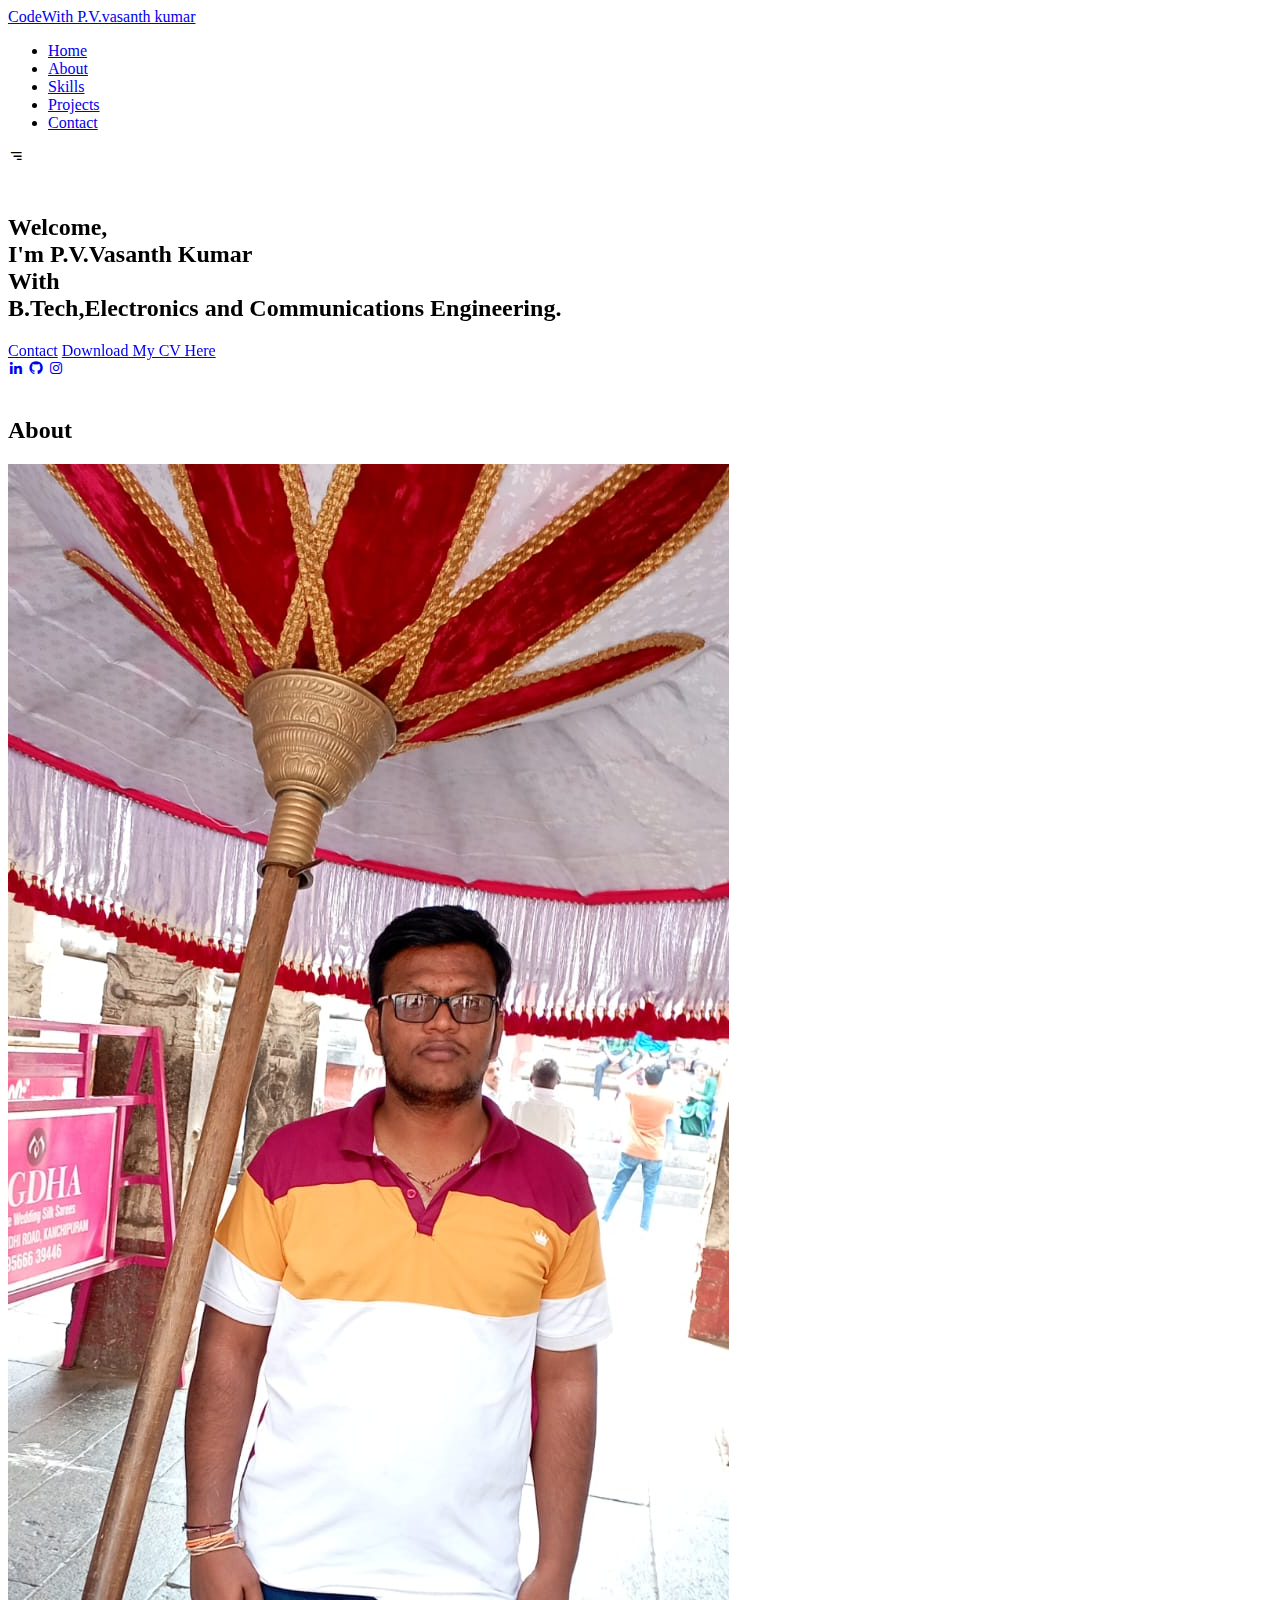
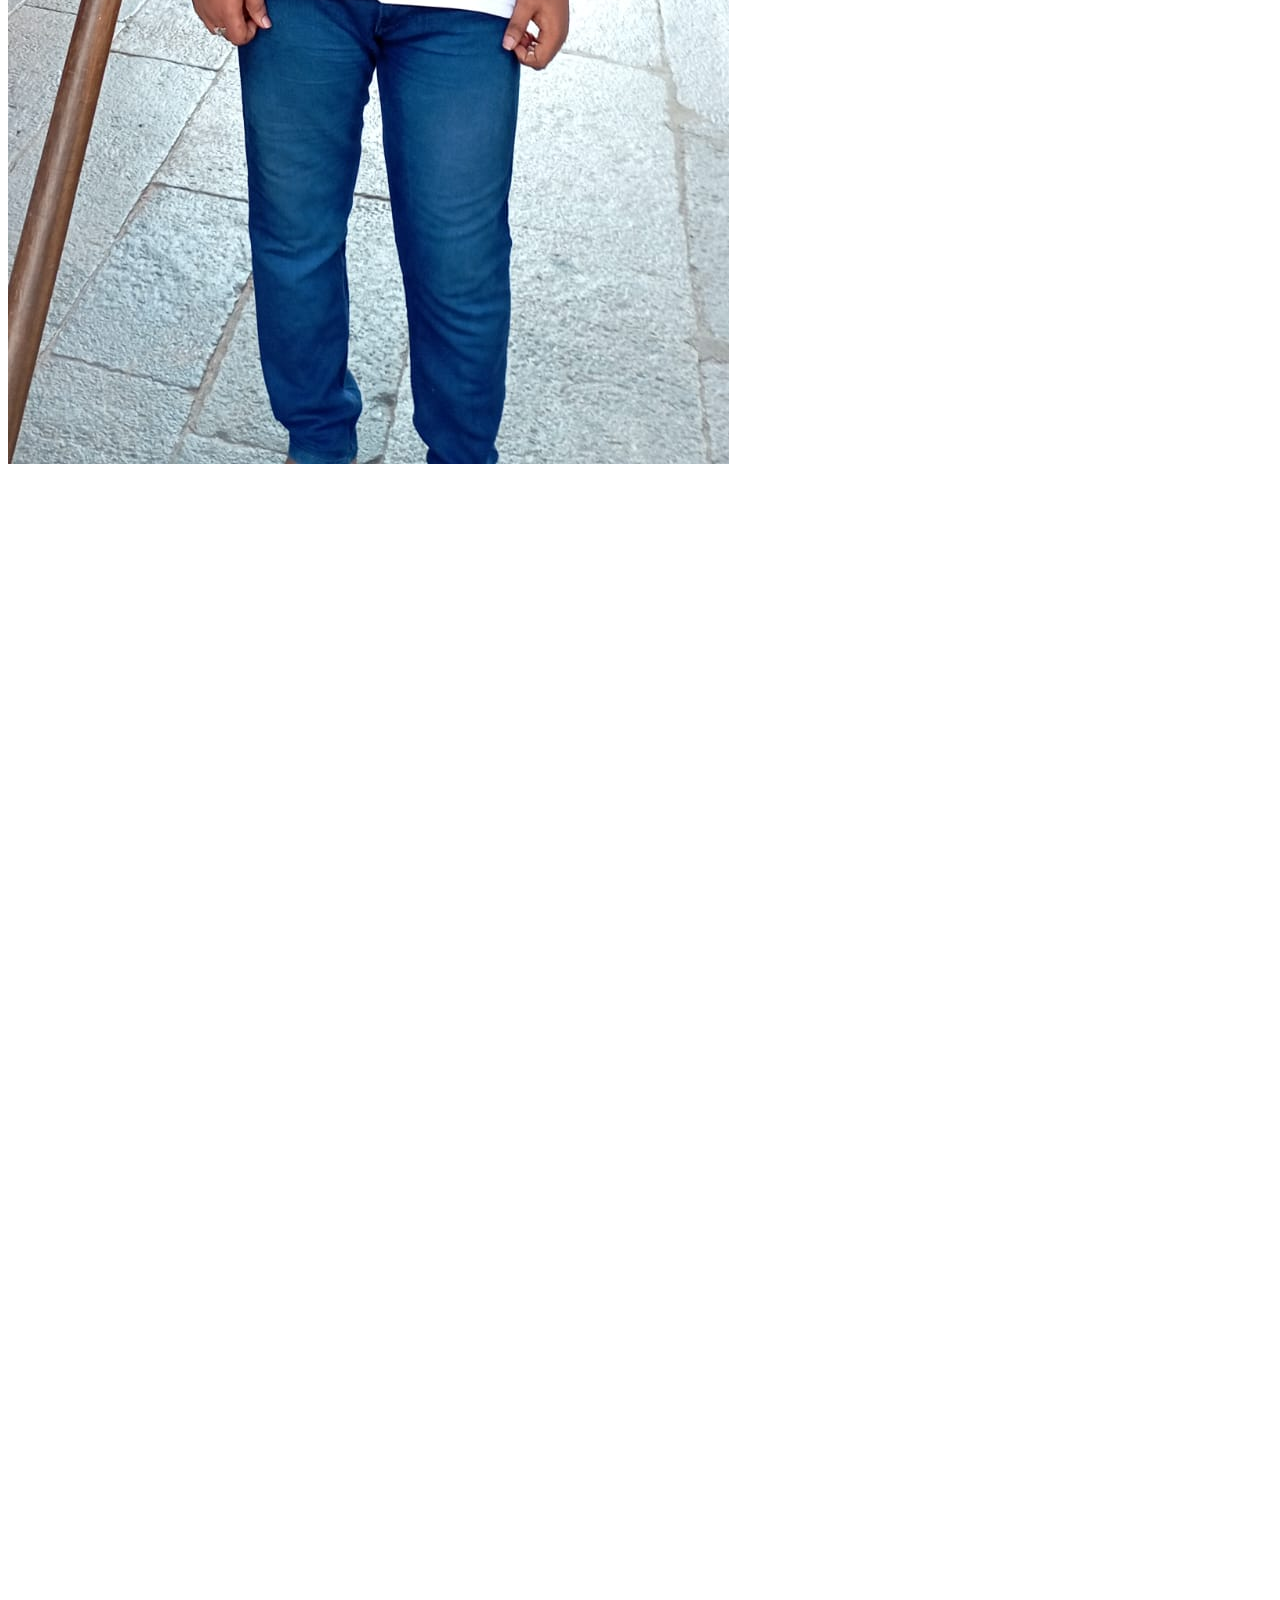
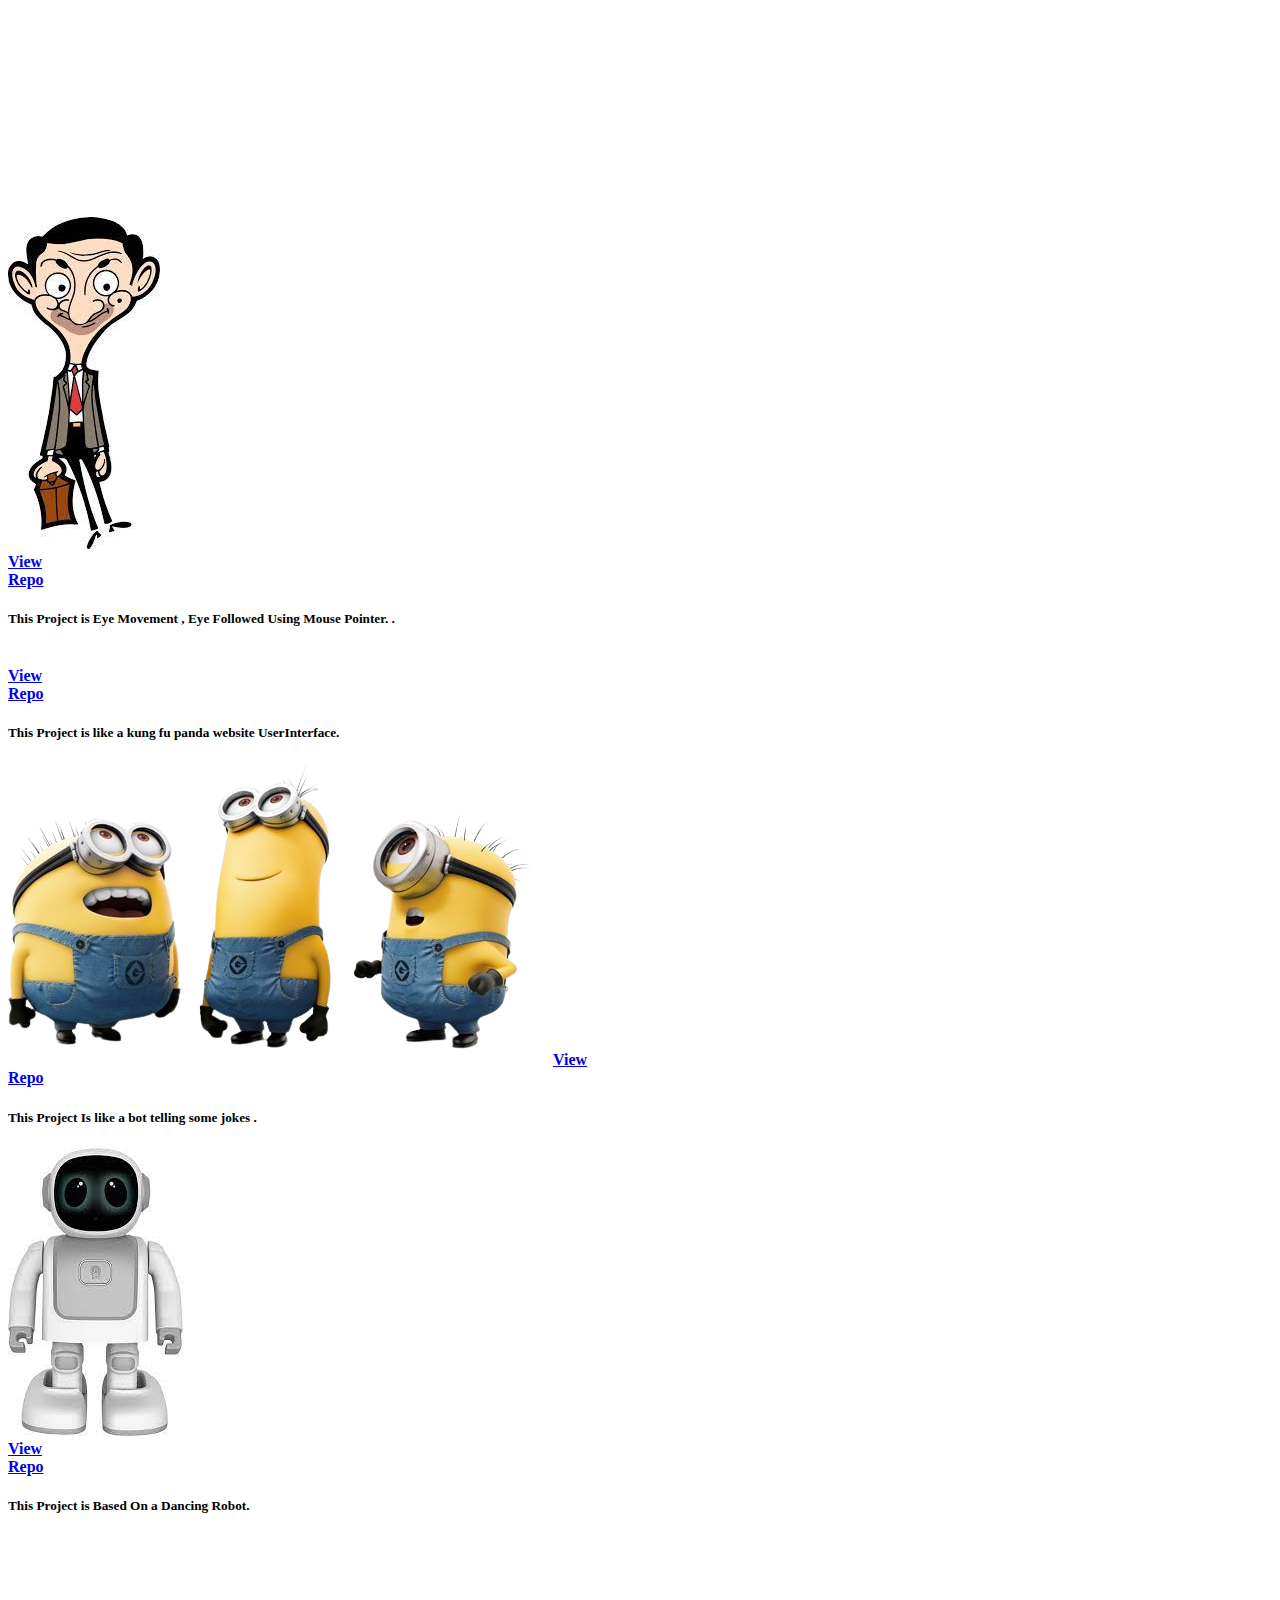
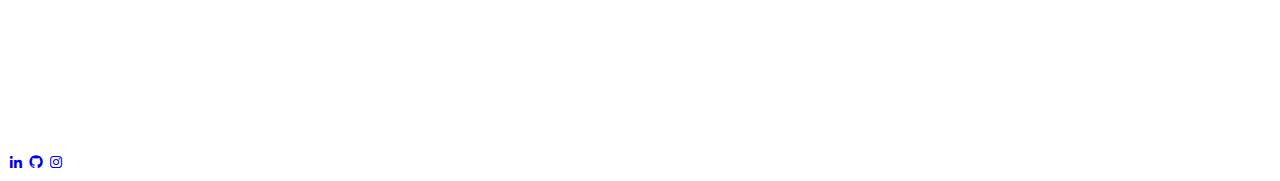
==== index.html @ c8e23fb3 "Update and rename port.html to index.html" ====
<!DOCTYPE html>
<html lang="en">

<head>
  <meta charset="UTF-8" />
  <meta http-equiv="X-UA-Compatible" content="IE=edge" />
  <meta name="viewport" content="width=device-width, initial-scale=1.0" />
  <title>Responsive Portfolio</title>
  <link rel="stylesheet" href="port.css" />
  <link rel="stylesheet" href="https://unpkg.com/boxicons@latest/css/boxicons.min.css" />
  <link href="https://unpkg.com/aos@2.3.1/dist/aos.css" rel="stylesheet" />
  <link href="https://fonts.googleapis.com/icon?family=Material+Icons" rel="stylesheet">
  <link rel="stylesheet" href="ref.css" />
  <!-- CSS only -->
  <link href="https://cdn.jsdelivr.net/npm/bootstrap@5.1.3/dist/css/bootstrap.min.css" rel="stylesheet"
    integrity="sha384-1BmE4kWBq78iYhFldvKuhfTAU6auU8tT94WrHftjDbrCEXSU1oBoqyl2QvZ6jIW3" crossorigin="anonymous">

<script type='text/javascript'>
		(function(I, L, T, i, c, k, s) {if(I.iticks) return;I.iticks = {host:c, settings:s, clientId:k, cdn:L, queue:[]};var h = T.head || T.documentElement;var e = T.createElement(i);var l = I.location;e.async = true;e.src = (L||c)+'/client/inject-v2.min.js';h.insertBefore(e, h.firstChild);I.iticks.call = function(a, b) {I.iticks.queue.push([a, b]);};})(window, 'https://cdn-v1.intelliticks.com/prod/common', document, 'script', 'https://app.intelliticks.com', 'GhiG4CCArGk7pK7Ld_c', {});
</script>
</head>

<body>
  <!-- Header Section -->
  <header class="header">
    <nav class="nav bd_grid">
      <div>
        <a href="./assets/video/Welcome-Video.mp4" target="_blank" class="nav_logo">CodeWith P.V.vasanth kumar</a>
      </div>

      <div class="nav_menu" id="nav_menu">
        <ul class="nav_list">
          <li class="nav_items">
            <a href="#home" class="nav_link active">Home</a>
          </li>
          <li class="nav_items">
            <a href="#about" class="nav_link active">About</a>
          </li>
          <li class="nav_items">
            <a href="#skills" class="nav_link active">Skills</a>
          </li>
          <li class="nav_items">
            <a href="#work" class="nav_link active">Projects</a>
          </li>
          <li class="nav_items">
            <a href="#contact" class="nav_link active">Contact</a>
          </li>
        </ul>
      </div>

      <div class="nav_toggle" id="nav_toggle">
        <i class="bx bx-menu-alt-right"></i>
      </div>
    </nav>
  </header>

  <main class="main">
    <!-- HOME SECTION -->
    <section class="home bd_grid" id="home">
      <div class="home_data" data-aos="fade-down">

        <h2 class="home_title">
          <br>
          Welcome, <br />I'm <span class="home_title-color">P.V.Vasanth Kumar</span><br />With
          <br>B.Tech,Electronics and Communications Engineering.
        </h2>
        <a href="#contact" class="button"> Contact</a>
        <a href="https://drive.google.com/file/d/12gMofl0NsegopAMdomnSbUW59yMK4Osv/view?usp=drivesdk" target="_blank" class="button">
          Download My CV Here</a>
      </div>

      <div class="home_social">
        <a href="https://www.linkedin.com/in/pichuka-venkata-vasantha-kumar-72b85027a/" target="_blank" class="home_social-icon"
          data-aos="fade-down" data-aos-delay="200"><i class="bx bxl-linkedin"></i></a>   
        <a href="https://github.com/PICHUKAVENKATAVASANTHSAI" target="_blank" class="home_social-icon" data-aos="fade-down"
          data-aos-delay="250"><i class="bx bxl-github"></i></a>
        <a href="https://z-p4.www.instagram.com/pichukavenkatavasanthakumar/?hl=en-gb" target="_blank" class="home_social-icon" data-aos="fade-down"
          data-aos-delay="300"><i class="bx bxl-instagram"></i></a>
        
      </div>
      <div class="home_img" data-aos="fade-down" data-aos-delay="500">
        <img src="" alt="" style="border-radius: 150px;">
      </div>
    </section>


    <!-- ABOUT SECTION -->
    <section class="about section" id="about">
      <h2 class="section-title" data-aos="fade-down">About</h2>

      <div class="about_container bd_grid">
        <div class="about_img" data-aos="fade-down" data-aos-delay="50">
          <img src="sai1.jpg" alt="">
        </div>

        <div>
          <h2 class="about_subtitle" data-aos="fade-down" data-aos-delay="350">
            I'm P.V.Vasanth Kumar
          </h2>
          <p class="about_text" data-aos="fade-down" data-aos-delay="450">
            Looking for opportunities to incorporate my skills and training to help the company grow. I am looking
            forward to roles that will help me realise my potential by exploring the various aspects of this field.
            <br>
            <br>
            Job Oppurtunity I'm Looking For Web Designing and Networking.
          </p>
          <p class="about_text" data-aos="fade-down" data-aos-delay="450">
            <b> Contact Number:- </b>+91 8332018808
          </p>
          <p class="about_text" data-aos="fade-down" data-aos-delay="450">
            <b> E-Mail-Id:- </b>vasanthsaip2002@gmail.com
          </p>
          <a href="https://www.google.co.in/maps/@14.5132809,79.9435599,21z?entry=ttu"
            target="_blank" class="button" data-aos="fade-down" data-aos-delay="450"> Address</a>

        </div>
      </div>
    </section>

    <!-- SKILLS SECTION -->
    <section class="skills section" id="skills">
      <h2 class="section-title" data-aos="fade-down">Skills</h2>

      <div class="skills_container bd_grid">
        <div>
          <h2 class="skills_subtitle" data-aos="fade-down" data-aos-delay="250">
            Professional Skills
          </h2>
          <p class="skills_text" data-aos="fade-down" data-aos-delay="350">
            Without sharpen your weapon, standing on the battlefield would not increase your chance of winning.
          </p>
          <!-- SKILLS HTML -->
          <div class="skills_data" data-aos="fade-right" data-aos-delay="250">
            <div class="skills_name">
              <i class="bx bxl-html5 skill_icon"></i>
              <span class="skill_name">Html</span>
            </div>

            <div><span class="skill_percentage">70%</span></div>

            <div class="skill_bar skill_html"></div>
          </div>

          <!-- SKILLS javaScript -->
          <div class="skills_data" data-aos="fade-right" data-aos-delay="250">
            <div class="skills_name">
              <i class="bx bxl-css3 skill_icon"></i>
              <span class="skill_name">JavaScript</span>
            </div>

            <div><span class="skill_percentage">60%</span></div>

            <div class="skill_bar skill_js"></div>
          </div>

          <!-- SKILLS CSS -->
          <div class="skills_data" data-aos="fade-right" data-aos-delay="250">
            <div class="skills_name">
              <i class="bx bxs-css skill_icon"></i>
              <span class="skill_name">CSS</span>
            </div>

            <div><span class="skill_percentage">75%</span></div>

            <div class="skill_bar skill_excel"></div>
          </div>
      
        <!-- SKILLS C programming -->
        <div class="skills_data" data-aos="fade-right" data-aos-delay="250">
          <div class="skills_name">
            <i class="bx bxl-C programming skill_icon"></i>
            <span class="skill_name">C programming</span>
          </div>

          <div><span class="skill_percentage">70%</span></div>

          <div class="skill_bar skill_pyth"></div>
        </div> 

        <!-- SKILLS Networking -->
        <div class="skills_data" data-aos="fade-right" data-aos-delay="250">
          <div class="skills_name">
            <i class="bx bxl-networking skill_icon"></i>
            <span class="skill_name">Networking</span>
          </div>

          <div><span class="skill_percentage">75%</span></div>

          <div class="skill_bar skill_react"></div>
        </div> 
        <!-- SKILLS SQL -->
        <div class="skills_data" data-aos="fade-right" data-aos-delay="250">
          <div class="skills_name">
            <i class="bx bxl-SQl skill_icon"></i>
            <span class="skill_name">SQL</span>
          </div>

          <div><span class="skill_percentage">70%</span></div>

          <div class="skill_bar skill_pyth"></div>
        </div>

      </div>
    </section>

    <!-- WORK SECTION -->
    <section class="work section" id="work">
      <h2 class="section-title" data-aos="fade-down">Projects</h2>

      <div class="work_container bd_grid" data-aos="fade-down" data-aos-delay="250">
        <div class="work_img">
          <img src="box.jpg" alt="" />
          <br>
          <a href="https://pichukavenkatavasanthsai.github.io/calculator/calculator.html" target="_blank" class="work_link"><b>View</b></a>
          <br>
          <a href="https://pichukavenkatavasanthsai.github.io/calculator/calculator.html" target="_blank" class="work_link"><b>Repo</b></a>
          <h5>This Project Is just a Simple Basic calculator.</h5>
        </div>
          <a href="h5>
        </div>

        <div class="work_img">
          <img src="car.jpg" alt=""  height="250px"/>
          <br>
          <a href="https://pichukavenkatavasanthsai.github.io/game2/game.html" target="_blank" class="work_link"><b>View</b></a>
          <br>
          <a href="https://pichukavenkatavasanthsai.github.io/game2/game.html" target="_blank" class="work_link"><b>Repo</b></a>
          <h5>This Project is to Guess-The-Number which was picked randomly.</h5>
        </div>

        <div class="work_img">
          <img src="bean.jpg" alt="" />
          <br>
          <a href="https://pichukavenkatavasanthsai.github.io/bean/bean.html" target="_blank" class="work_link"><b>View</b></a>
          <br>
          <a href="https://pichukavenkatavasanthsai.github.io/bean/bean.html" target="_blank" class="work_link"><b>Repo</b></a>

          <h5>This Project is Eye Movement , Eye Followed Using Mouse Pointer.
            .</h5>
        </div>

        <div class="work_img">
          <img src="panda.jpg" alt="" />
          <br>
          <a href="https://pichukavenkatavasanthsai.github.io/panda1/panda.html" target="_blank" class="work_link"><b>View</b></a>
          <br>
          <a href="https://pichukavenkatavasanthsai.github.io/panda1/panda.html" target="_blank" class="work_link"><b>Repo</b></a>
          
          <h5>This Project is like a kung fu panda website UserInterface.</h5>
        </div>

        <div class="work_img">
          <img src="joke.png" alt="" />
          <!-- <br>-->
          <a href="https://pichukavenkatavasanthsai.github.io/joke/joke.html" target="_blank" class="work_link"><b>View</b></a>
          <br> 
          <a href="https://pichukavenkatavasanthsai.github.io/joke/joke.html" target="_blank" class="work_link"><b>Repo</b></a>
          <h5>This Project Is like a bot telling some jokes .</h5>
        </div>

        <div class="work_img">
          <img src="robo.jpg" alt="" />
          <br>
          <a href="https://github.com/PICHUKAVENKATAVASANTHSAI/robo2" target="_blank" class="work_link"><b>View</b></a>
          <br>
          <a href="https://github.com/PICHUKAVENKATAVASANTHSAI/robo2" target="_blank" class="work_link"><b>Repo</b></a>
          <h5>This Project is Based On a Dancing Robot.</h5>
        </div>
        

      </div>
    </section>

    <!-- CONTACT SECTION -->

    <section class="contact section" id="contact">

      <h2 class="section-title" data-aos="fade-down">Contact</h2>

      <div class="contact_container bd_grid">

        <form action="https://www.linkedin.com/in/pichuka-venkata-vasantha-kumar-72b85027a/" method="POST" class="contact_form">

          <input type="text" name="text" placeholder="Name" class="control_input" data-aos="fade-right"
            data-aos-delay="250" />

          <input type="mail" name="Email" placeholder="Email" class="control_input" data-aos="fade-right"
            data-aos-delay="300" />

          <textarea name="text" id="" cols="0" rows="5" class="control_input" data-aos="fade-right"
            data-aos-delay="400"></textarea>

          <button class="control_button button" data-aos="fade-right" data-aos-delay="450">Send
          </button>

        </form>

      </div>

    </section>

    <!-- Footer Section -->
    <footer class="footer">
      <p class="footer_title" data-aos="fade-down">P.V.Vasanth Kumar</p>
      <p class="footer_title" data-aos="fade-down">B.Tech Electronic and Cmmunication Engineering</p>

      <div class="footer_socials">
        <a href="https://www.linkedin.com/in/pichuka-venkata-vasantha-kumar-72b85027a/" target="_blank" class="footer_icon"><i
            class="bx bxl-linkedin"></i></a>
        <a href="https://github.com/PICHUKAVENKATAVASANTHSAI" target="_blank" class="footer_icon"><i
            class="bx bxl-github"></i></a>
        <a href="https://z-p4.www.instagram.com/pichukavenkatavasanthakumar/?hl=en-gb" target="_blank" class="footer_icon"><i
            class="bx bxl-instagram"></i></a>
      </div>

      <!-- <p>
        &#169; 2021 copyright all right reserved
      </p> -->
    </footer>
  </main>

  <script src="https://unpkg.com/aos@2.3.1/dist/aos.js"></script>

  <script src="port.js"></script>

  <script>
    AOS.init({
      duration: 1200,
      once: false,
    });
  </script>
                            

 

                    
                    </body>

</html>
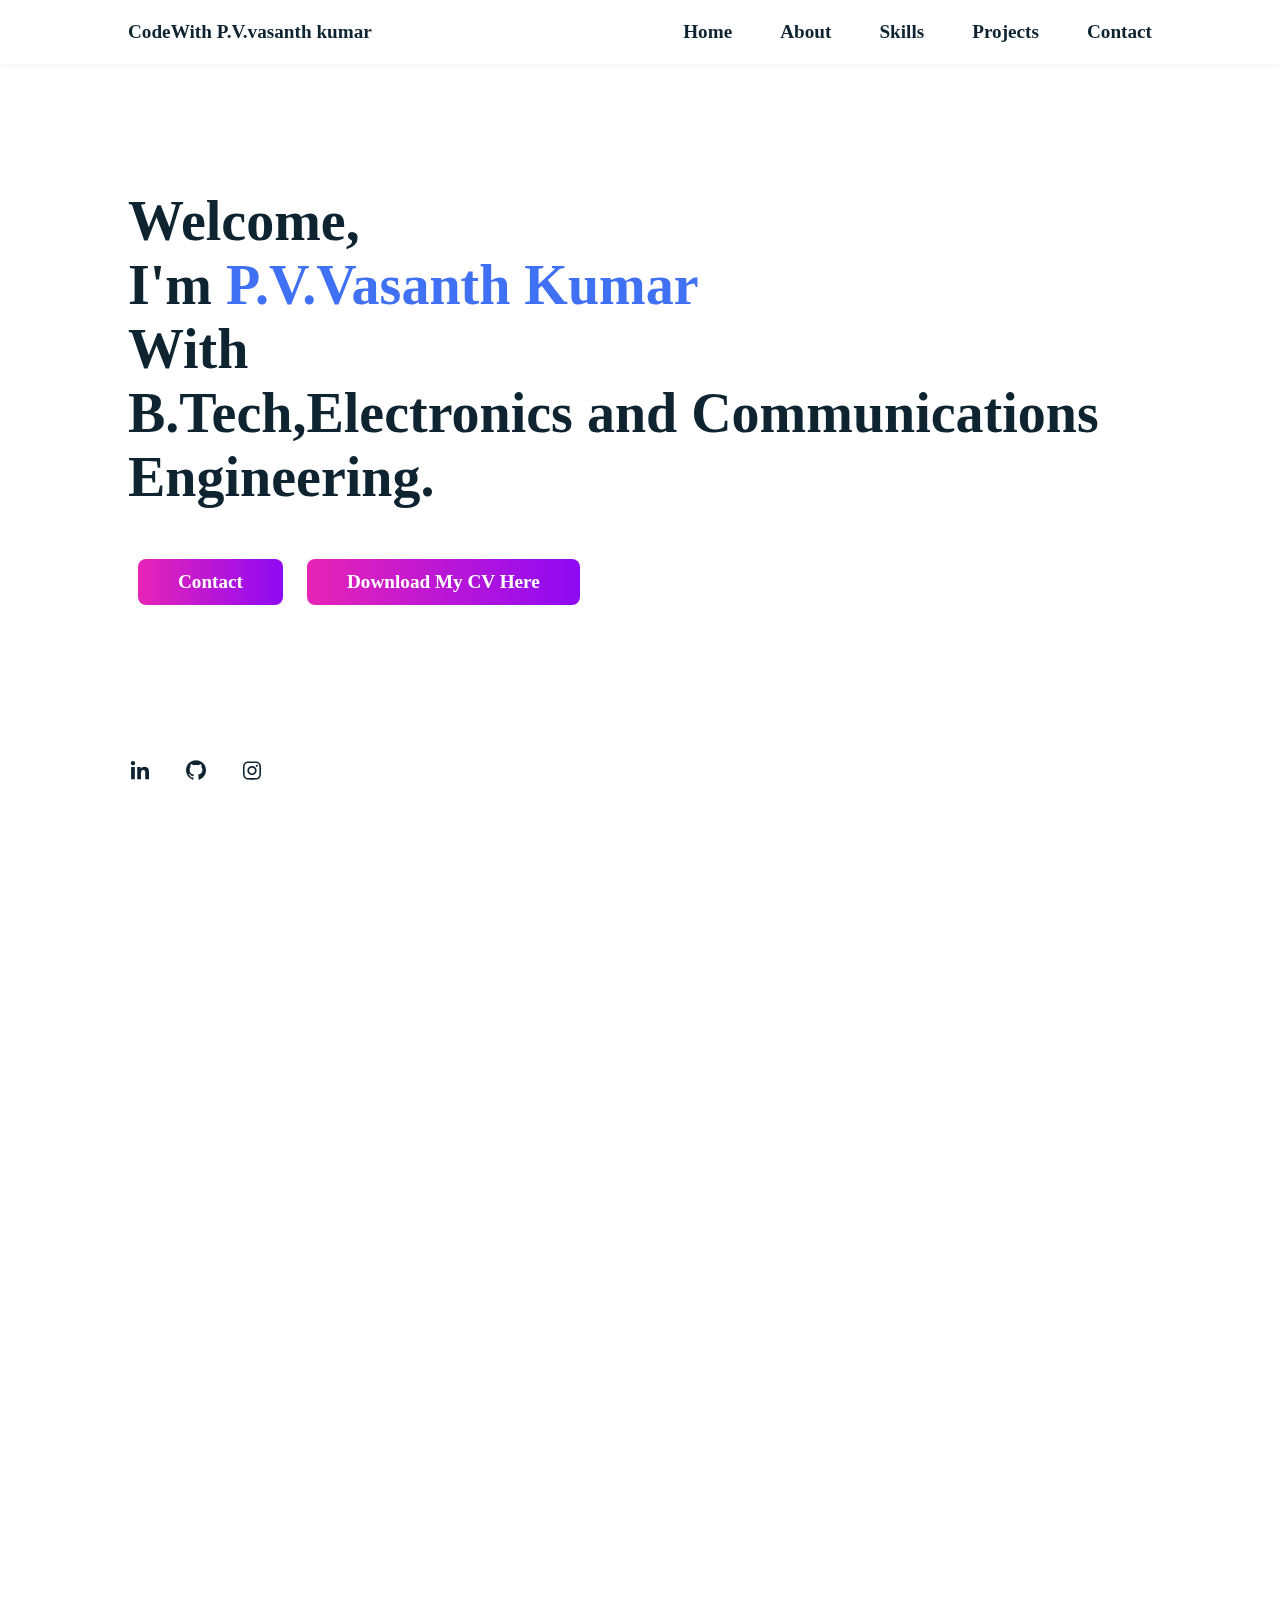
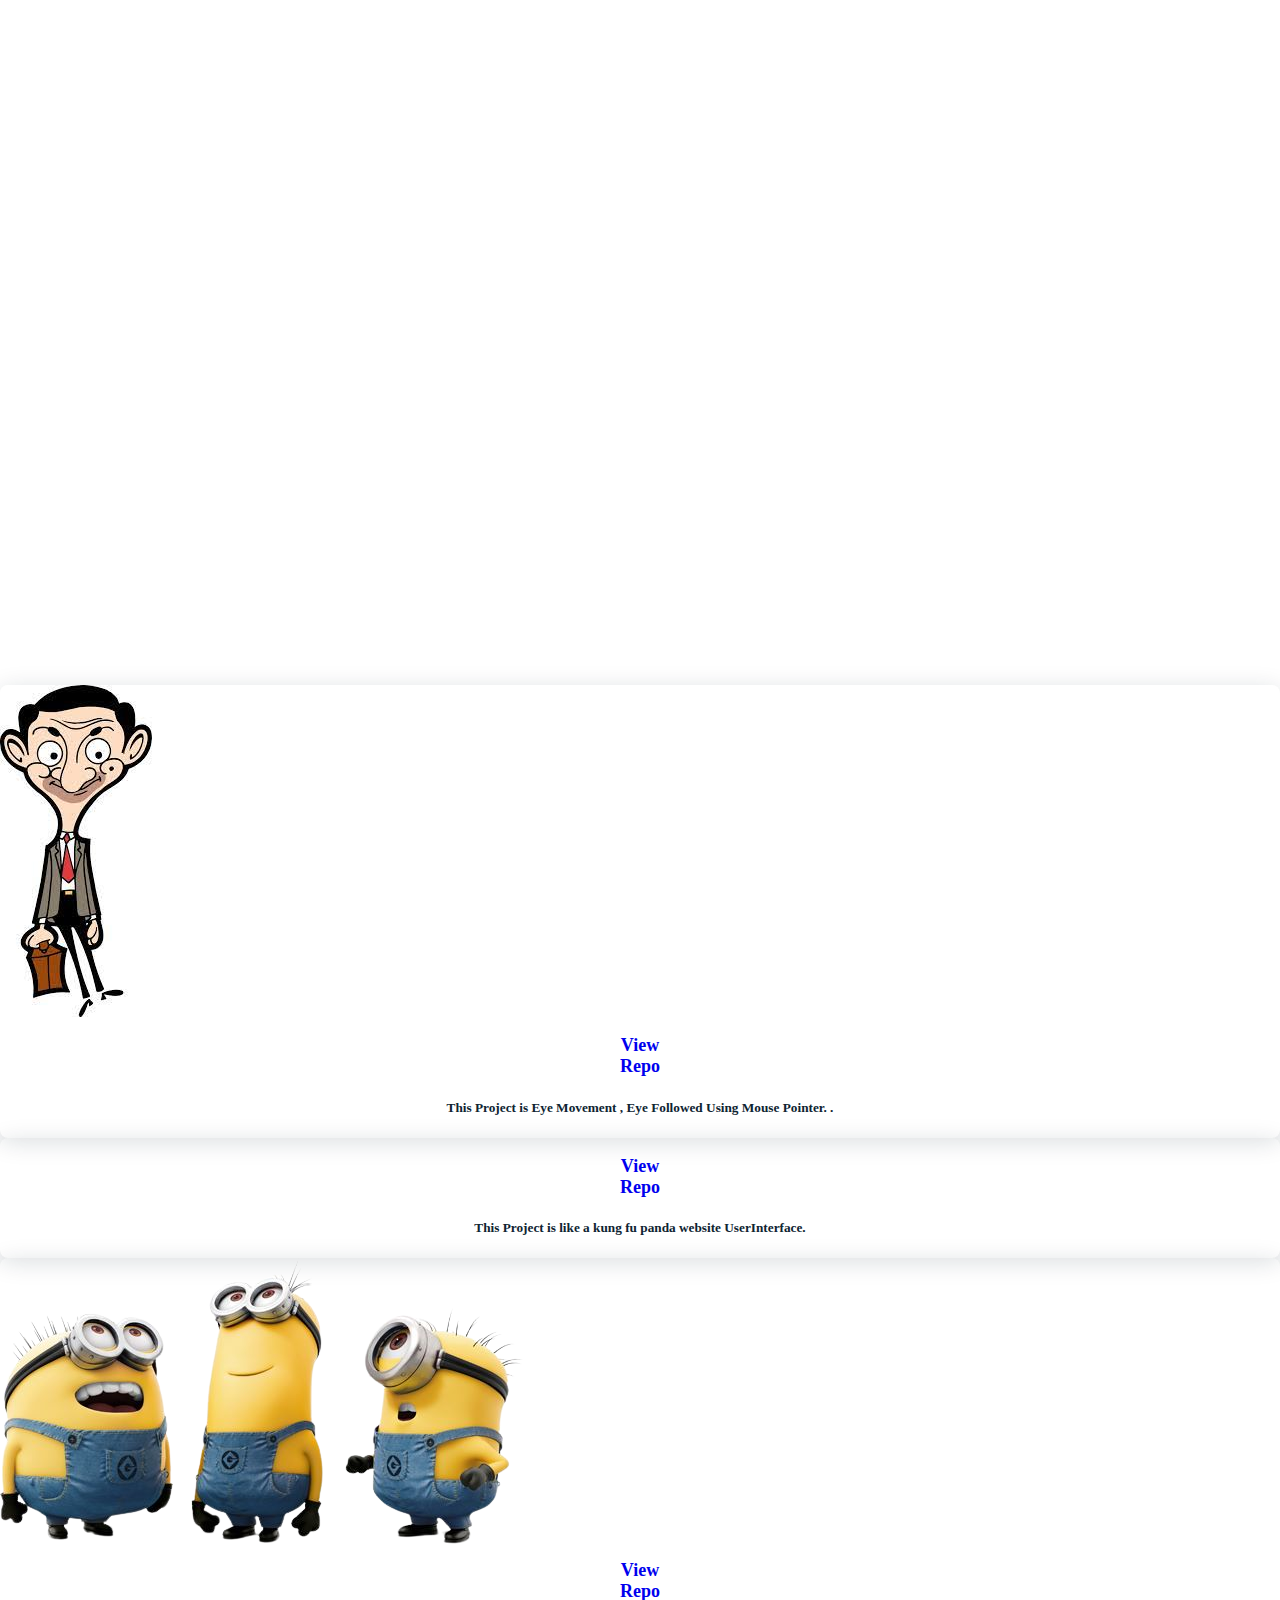
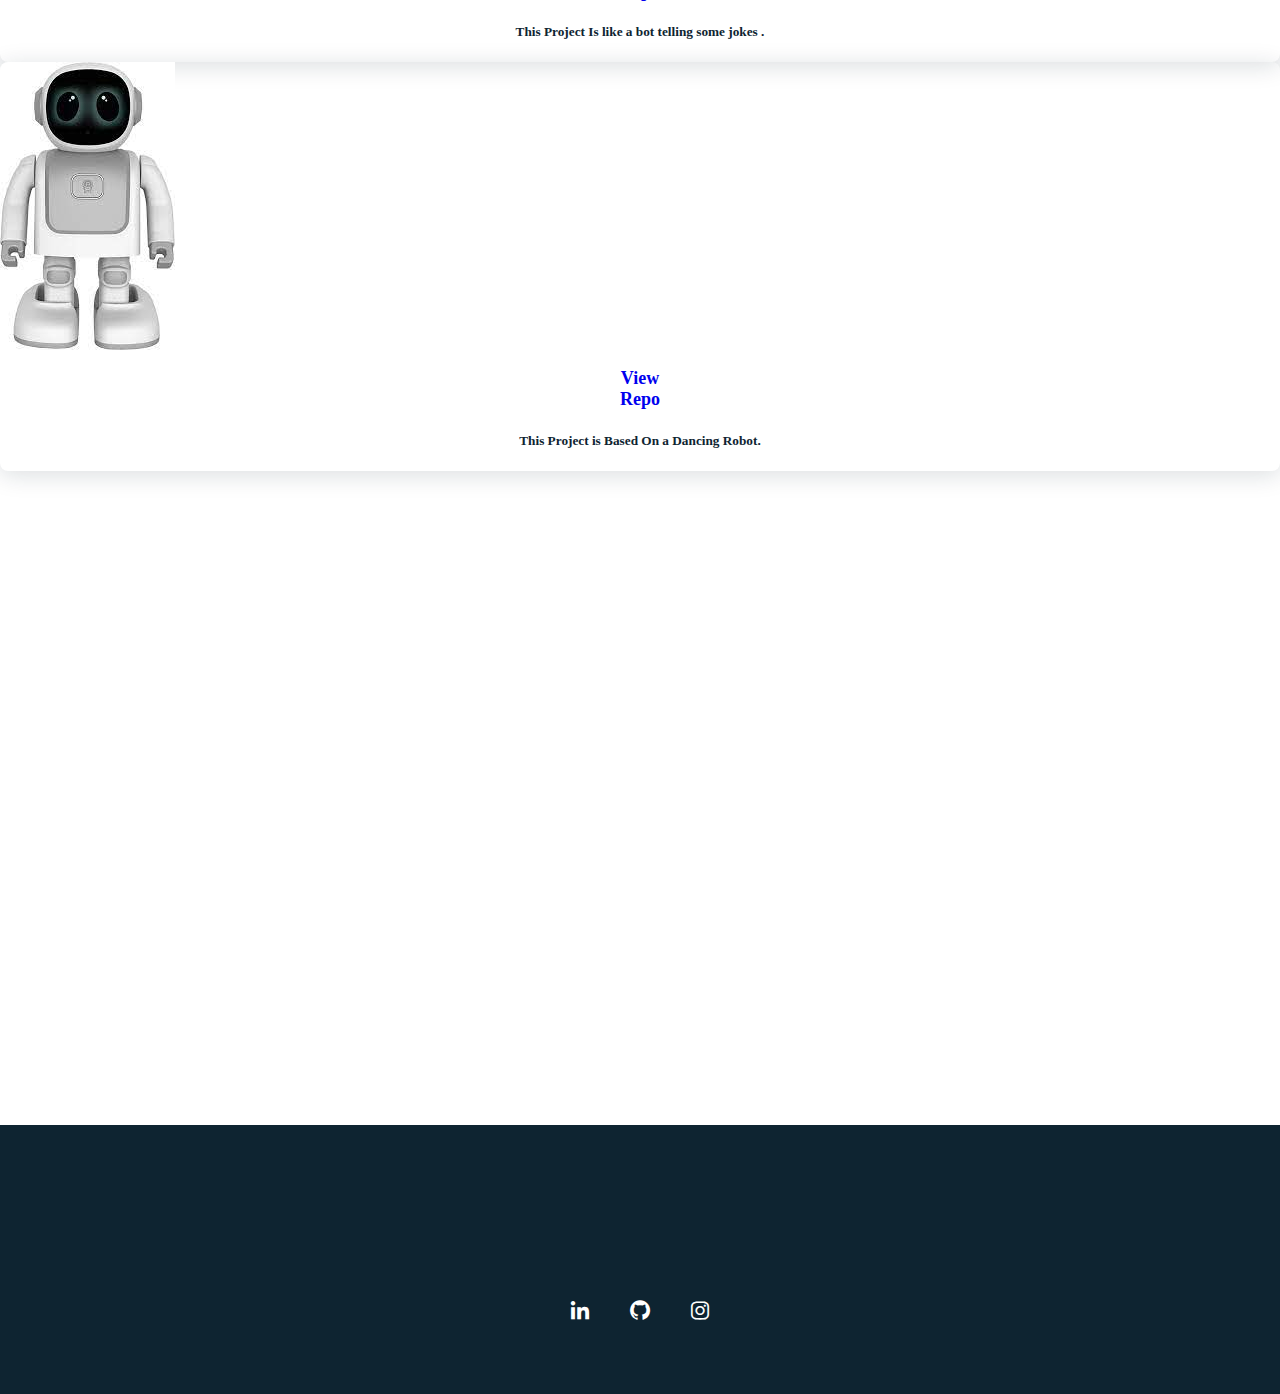
==== commit 0242ecc9: "Update index.html" ====
--- a/index.html
+++ b/index.html
@@ -6,11 +6,11 @@
   <meta http-equiv="X-UA-Compatible" content="IE=edge" />
   <meta name="viewport" content="width=device-width, initial-scale=1.0" />
   <title>Responsive Portfolio</title>
-  <link rel="stylesheet" href="port.css" />
+  <link rel="stylesheet" href="style.css">
   <link rel="stylesheet" href="https://unpkg.com/boxicons@latest/css/boxicons.min.css" />
   <link href="https://unpkg.com/aos@2.3.1/dist/aos.css" rel="stylesheet" />
   <link href="https://fonts.googleapis.com/icon?family=Material+Icons" rel="stylesheet">
-  <link rel="stylesheet" href="ref.css" />
+
   <!-- CSS only -->
   <link href="https://cdn.jsdelivr.net/npm/bootstrap@5.1.3/dist/css/bootstrap.min.css" rel="stylesheet"
     integrity="sha384-1BmE4kWBq78iYhFldvKuhfTAU6auU8tT94WrHftjDbrCEXSU1oBoqyl2QvZ6jIW3" crossorigin="anonymous">
--- a/style.css
+++ b/style.css
@@ -0,0 +1,585 @@
+/* Google Font - Poppins CSS File Code*/
+@import url("https://fonts.googleapis.com/css2?family=Poppins:ital,wght@0,100;0,200;0,300;0,400;0,500;0,600;0,700;0,800;0,900;1,100;1,200;1,300;1,400;1,500;1,600;1,700;1,800;1,900&display=swap");
+
+/* Variables CSS File Code*/
+:root {
+  --header-height: 3rem;
+  --font-semi: 600;
+}
+
+/* Colors CSS File Code*/
+
+:root {
+  --first-color: #4070f4;
+  --second-color: #0e2431;
+  --gardient-color: linear-gradient(to right, #e724b6, #8e0af3);
+
+}
+
+/* FONT STYLE CSS File Code*/
+:root {
+  --body-font: "Poppins", sans-serif;
+  --big-font-size: 2rem;
+  --h2-font-size: 1.5rem;
+  --nomral-font-size: 0.938rem;
+}
+
+/* Media Screen Min-Width : 768px */
+@media screen and (min-width: 768px) {
+  :root {
+    --big-font-size: 3.5rem;
+    --h2-font-size: 2rem;
+    --nomral-font-size: 1rem;
+  }
+}
+
+/* Margins CSS File Code*/
+:root {
+  --mb-1: 0.5rem;
+  --mb-2: 1rem;
+  --mb-3: 1.5rem;
+  --mb-4: 2rem;
+  --mb-5: 2.5rem;
+  --mb-6: 3rem;
+}
+
+/* Z-index CSS File Code*/
+:root {
+  --z-back: -10;
+  --z-normal: 1;
+  --z-tooltip: 10;
+  --z-fixed: 100;
+}
+
+/* Base CSS File Code*/
+*,
+::before,
+::before {
+  box-sizing: border-box;
+}
+
+html {
+  scroll-behavior: smooth;
+}
+
+body {
+  
+  margin: var(--header-height) 0 0 0;
+  font-family: var(--body-font);
+  font-size: var(--nomral-font-size);
+  color: var(--second-color);
+}
+
+h1,
+h2,
+p {
+  margin: 0;
+}
+
+ul {
+  margin: 0;
+  padding: 0;
+  list-style: none;
+}
+
+a {
+  text-decoration: none;
+}
+
+img {
+  max-width: 100%;
+  height: auto;
+  display: block;
+}
+
+/* CUSTOM CSS CLASSES */
+
+/* LAYOUT CSS File Code*/
+.bd_grid {
+  max-width: 1024px;
+  display: grid;
+  grid-template-columns: 100%;
+  grid-column-gap: 2rem;
+  width: calc(100% - 2rem);
+  margin-left: var(--mb-2);
+  margin-right: var(--mb-2);
+}
+
+.header {
+  width: 100%;
+  position: fixed;
+  top: 0;
+  left: 0;
+  z-index: var(--z-fixed);
+  background: #fff;
+  box-shadow: 0 1px 4px rgba(146, 161, 176, 0.15);
+}
+
+/* Navbar */
+.nav {
+  height: var(--header-height);
+  display: flex;
+  justify-content: space-between;
+  align-items: center;
+  font-weight: var(--font-semi);
+}
+
+@media screen and (max-width: 768px) {
+  .nav_menu {
+    position: fixed;
+    top: var(--header-height);
+    right: -100%;
+    width: 80%;
+    height: 100%;
+    padding: 2rem;
+    background-color: var(--second-color);
+    transition: 0.5s;
+  }
+}
+
+.nav_items {
+  margin-bottom: var(--mb-4);
+}
+
+.nav_link {
+  position: relative;
+  color: #fff;
+  font-family: 'Times New Roman', Times, serif;
+  font-size: larger;
+}
+
+.nav_link:hover {
+  position: relative;
+}
+
+.nav_link:hover::after {
+  position: absolute;
+  content: "";
+  width: 100%;
+  height: 0.18rem;
+  left: 0;
+  top: 2rem;
+  background-color: var(--first-color);
+}
+
+.nav_logo {
+  color: var(--second-color);
+  font-family: 'Times New Roman', Times, serif;
+  font-size: larger;
+}
+
+.nav_toggle {
+  color: var(--second-color);
+  font-size: 1.5rem;
+  cursor: pointer;
+}
+
+/* ACTIVE MENU */
+.active::after {
+  position: absolute;
+  content: "";
+  width: 100%;
+  height: 0.18rem;
+  left: 0;
+  top: 2rem;
+  background-color: var(--first-color);
+}
+
+.show {
+  right: 0;
+}
+
+.home {
+  height: calc(100vh - 3rem);
+  row-gap: 1rem;
+}
+
+.home_data {
+  align-self: center;
+}
+
+.home_title {
+  font-size: var(--big-font-size);
+  margin-bottom: var(--mb-5);
+  font-family: 'Times New Roman', Times, serif;
+}
+
+.home_title-color {
+  color: var(--first-color);
+}
+
+.home_social {
+  display: flex;
+  flex-direction: column;
+}
+
+.home_social-icon {
+  width: max-content;
+  margin-bottom: var(--mb-2);
+  font-size: 1.5rem;
+  color: var(--second-color);
+}
+
+.home_social-icon:hover {
+  color: var(--first-color);
+}
+
+.home_img {
+  position: absolute;
+  right: 0;
+  bottom: 0;
+  width: 50px;
+}
+
+.home_img img {
+  margin-bottom: 20px;
+  margin-left: 80px;
+  width: 80%;
+}
+
+/* BUTTONS */
+.button {
+  display: inline-block;
+  margin: 10px;
+  color: #fff;
+  padding: 0.75rem 2.5rem;
+  font-weight: var(--font-semi);
+  border-radius: 0.5rem;
+  background: var(--gardient-color);
+  text-decoration: none;
+  font-family: 'Times New Roman', Times, serif;
+  font-size: larger;
+}
+
+.button:hover {
+  box-shadow: 0 10px 36px rgba(0, 0, 0, 0.15);
+  color: #000;
+}
+
+.section {
+  padding-top: 3rem;
+  padding-bottom: 2rem;
+}
+
+.section-title {
+  position: relative;
+  font-size: var(--h2-font-size);
+  color: var(--first-color);
+  margin-top: var(--mb-2);
+  margin-bottom: var(--mb-4);
+  text-align: center;
+  font-family: 'Times New Roman', Times, serif;
+
+}
+
+.section-title::after {
+  position: absolute;
+  content: "";
+  width: 64px;
+  height: 0.18rem;
+  left: 0;
+  right: 0;
+  margin: auto;
+  top: 2rem;
+  background-color: var(--first-color);
+}
+
+/* ABOUT SECTION CSS File Code*/
+
+.about_container {
+  row-gap: 2rem;
+  text-align: center;
+}
+
+.about_subtitle {
+  margin-bottom: var(--mb-2);
+  font-family: 'Times New Roman', Times, serif;
+  
+}
+
+.about_text{
+  font-family: 'Times New Roman', Times, serif;
+  font-size: larger;
+}
+.about_img {
+  justify-content: center;
+}
+
+.about_img svg {
+  width: 300px;
+  border-radius: 0.5rem;
+}
+
+/* SKILLS */
+.skills_container {
+  row-gap: 2rem;
+  text-align: center;
+  /*padding-left: 15px;*/
+}
+
+.skills_subtitle {
+  margin-bottom: var(--mb-2);
+  font-family: 'Times New Roman', Times, serif;
+}
+
+.skills_text {
+  margin-bottom: var(--mb-4);
+  font-size: larger;
+  font-family: 'Times New Roman', Times, serif;
+}
+
+.skills_data {
+  display: flex;
+  justify-content: space-between;
+  align-items: center;
+  position: relative;
+  font-weight: var(--font-semi);
+  padding: 0.5rem 1rem;
+  margin-bottom: var(--mb-4);
+  border-radius: 0.5rem;
+  box-shadow: 0 4px 25px rgba(14, 36, 49, 0.15);
+}
+
+.skill_icon {
+  font-size: 2rem;
+  margin-right: var(--mb-2);
+  color: var(--first-color);
+}
+
+.skills_name {
+  display: flex;
+  align-items: center;
+  font-family: 'Times New Roman', Times, serif;
+  font-size: larger;
+}
+
+.skill_bar {
+  position: absolute;
+  left: 0;
+  bottom: 0;
+  background-color: var(--first-color);
+  height: 0.25rem;
+  border-radius: 0.5rem;
+  z-index: var(--z-back);
+}
+
+.skill_html {
+  width: 70%;
+}
+
+.skill_js {
+  width: 60%;
+}
+
+.skill_excel {
+  width: 75%;
+}
+
+.skill_stat {
+  width: 45%;
+}
+
+.skill_R {
+  width: 50%;
+}
+
+.skill_pent {
+  width: 65%;
+}
+
+.skill_pyth {
+  width:55%;
+}
+
+.skill_react {
+  width: 50%;
+}
+
+
+/* WORK CSS File Code*/
+
+.work {
+  text-align: center;
+}
+
+.work_container {
+  row-gap: 2rem;
+}
+
+.work_img {
+  box-shadow: 0 4px 25px rgba(14, 36, 49, 0.15);
+  border-radius: 0.5rem;
+  overflow: hidden;
+  font-family: 'Times New Roman', Times, serif;
+}
+.work_link{
+  font-size: large;
+}
+.work_img img {
+  transition: 1s;
+  cursor: pointer;
+}
+
+.work_img img:hover {
+  transform: scale(1.1);
+}
+
+/* Contact CSS File Code*/
+
+.control_input {
+  width: 100%;
+  font-size: var(--nomral-font-size);
+  font-weight: var(--font-semi);
+  padding: 1rem;
+  border-radius: 0.5rem;
+  border: 1.5px solid var(--second-color);
+  outline: none;
+  margin-bottom: var(--mb-4);
+  font-family: 'Times New Roman', Times, serif;
+}
+
+.control_button {
+  display: block;
+  border: none;
+  outline: none;
+  font-size: var(--nomral-font-size);
+  cursor: pointer;
+  margin-left: auto;
+  font: large;
+}
+
+/* Footer CSS File Code */
+.footer {
+  background-color: var(--second-color);
+  color: #fff;
+  text-align: center;
+  font-weight: var(--font-semi);
+  padding: 2rem 0;
+}
+
+.footer_title {
+  font-size: 2rem;
+  margin-bottom: var(--mb-4);
+  font-family: 'Times New Roman', Times, serif;
+}
+
+.footer_socials {
+  margin-bottom: var(--mb-4);
+}
+
+.footer_icon {
+  font-size: 1.5rem;
+  color: #fff;
+  margin: 0 var(--mb-2);
+}
+.footer_icon:hover{
+  color: black;
+}
+
+@media screen and (min-width: 768px) {
+  body {
+    margin: 0;
+  }
+
+  .section {
+    padding-top: 4rem;
+    padding-bottom: 3rem;
+  }
+
+  .section-title {
+    margin-bottom: var(--mb-6);
+  }
+
+  .section-title::after {
+    width: 80px;
+    top: 3rem;
+  }
+
+  .nav {
+    height: calc(var(--header-height) + 1rem);
+  }
+
+  .nav_items {
+    margin-left: var(--mb-6);
+    margin-bottom: 0;
+  }
+
+  .nav_list {
+    display: flex;
+    padding-top: 0;
+  }
+
+  .nav_toggle {
+    display: none;
+  }
+
+  .nav_link {
+    color: var(--second-color);
+  }
+
+  .home {
+    height: 100vh;
+  }
+
+  .home_data {
+    align-self: flex-end;
+  }
+
+  .home_social {
+    padding-top: 0;
+    padding-bottom: 2.5rem;
+    flex-direction: row;
+    align-self: flex-end;
+    margin-bottom: 30px;
+  }
+
+  .home_social-icon {
+    margin-bottom: 40px;
+    margin-right: var(--mb-4);
+  }
+
+  .home_img {
+    width: 460px;
+    bottom: 15%;
+  }
+
+  .home_img svg {
+    width: 100%;
+  }
+
+  .about_container,
+  .skills_container {
+    grid-template-columns: repeat(2, 1fr);
+    align-items: center;
+    text-align: initial;
+  }
+
+  .about_img svg {
+    width: 450px;
+  }
+
+  .work_container {
+    grid-template-columns: repeat(3, 1fr);
+    grid-template-rows: repeat(2, 1fr);
+    column-gap: 2rem;
+  }
+
+  .contact_form {
+    width: 400px;
+  }
+
+  .contact_container {
+    justify-items: center;
+  }
+}
+
+@media screen and (min-width: 1024px) {
+  .bd_grid {
+    margin-left: auto;
+    margin-right: auto;
+  }
+
+  .home_img {
+    right: 10%;
+  }
+}
